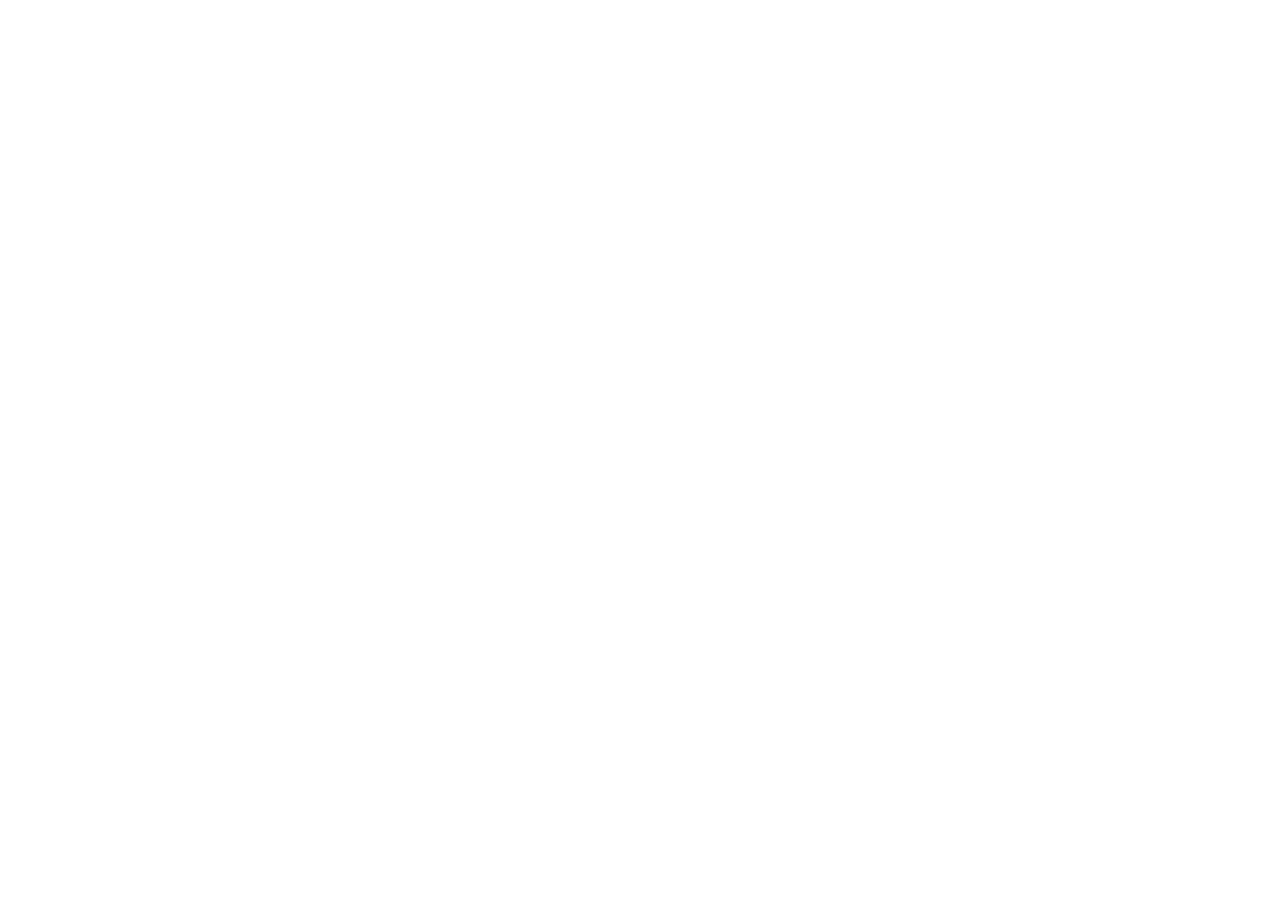
==== admin.html @ 84d3da8e "Создан HTML" ====
<!DOCTYPE html>
<html lang="ru">
<head>
    <meta charset="UTF-8">
    <meta name="viewport" content="width=device-width, initial-scale=1.0">
    <title>Document</title>
</head>
<body>
    
</body>
</html>
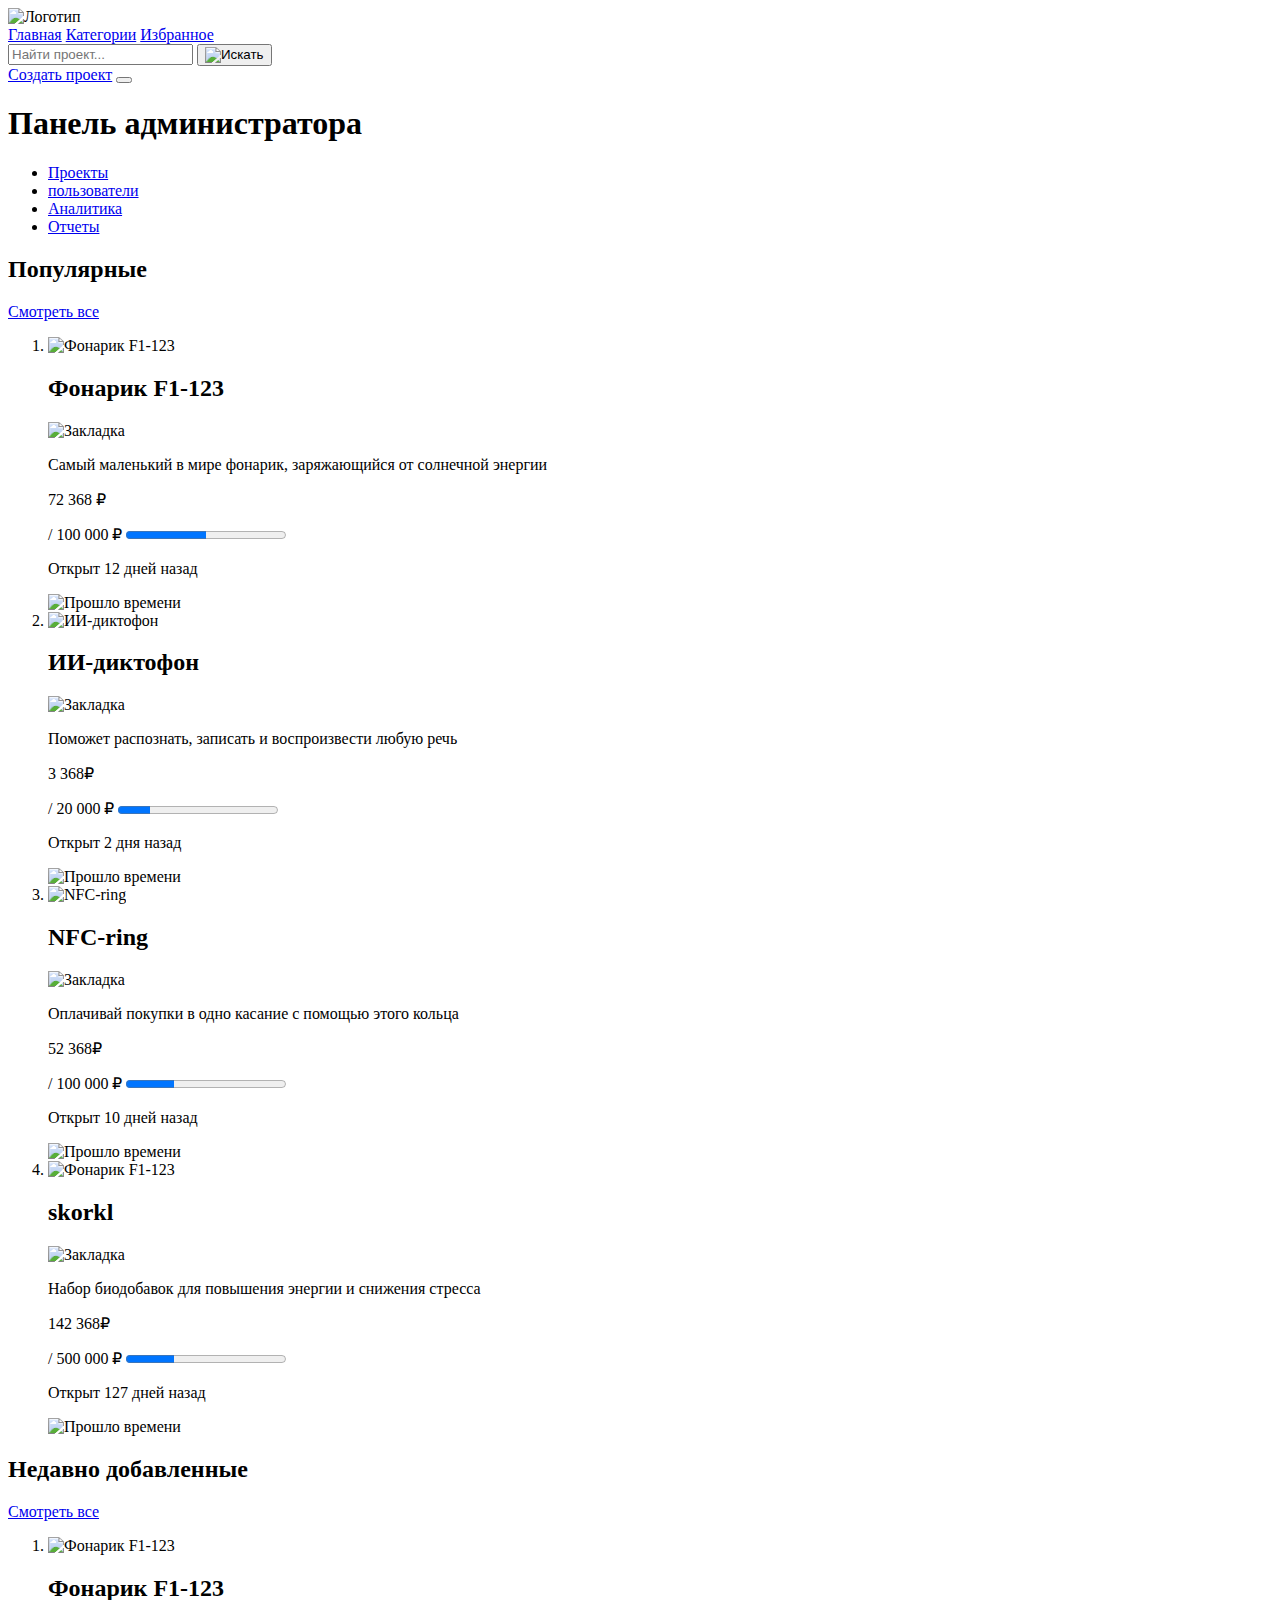
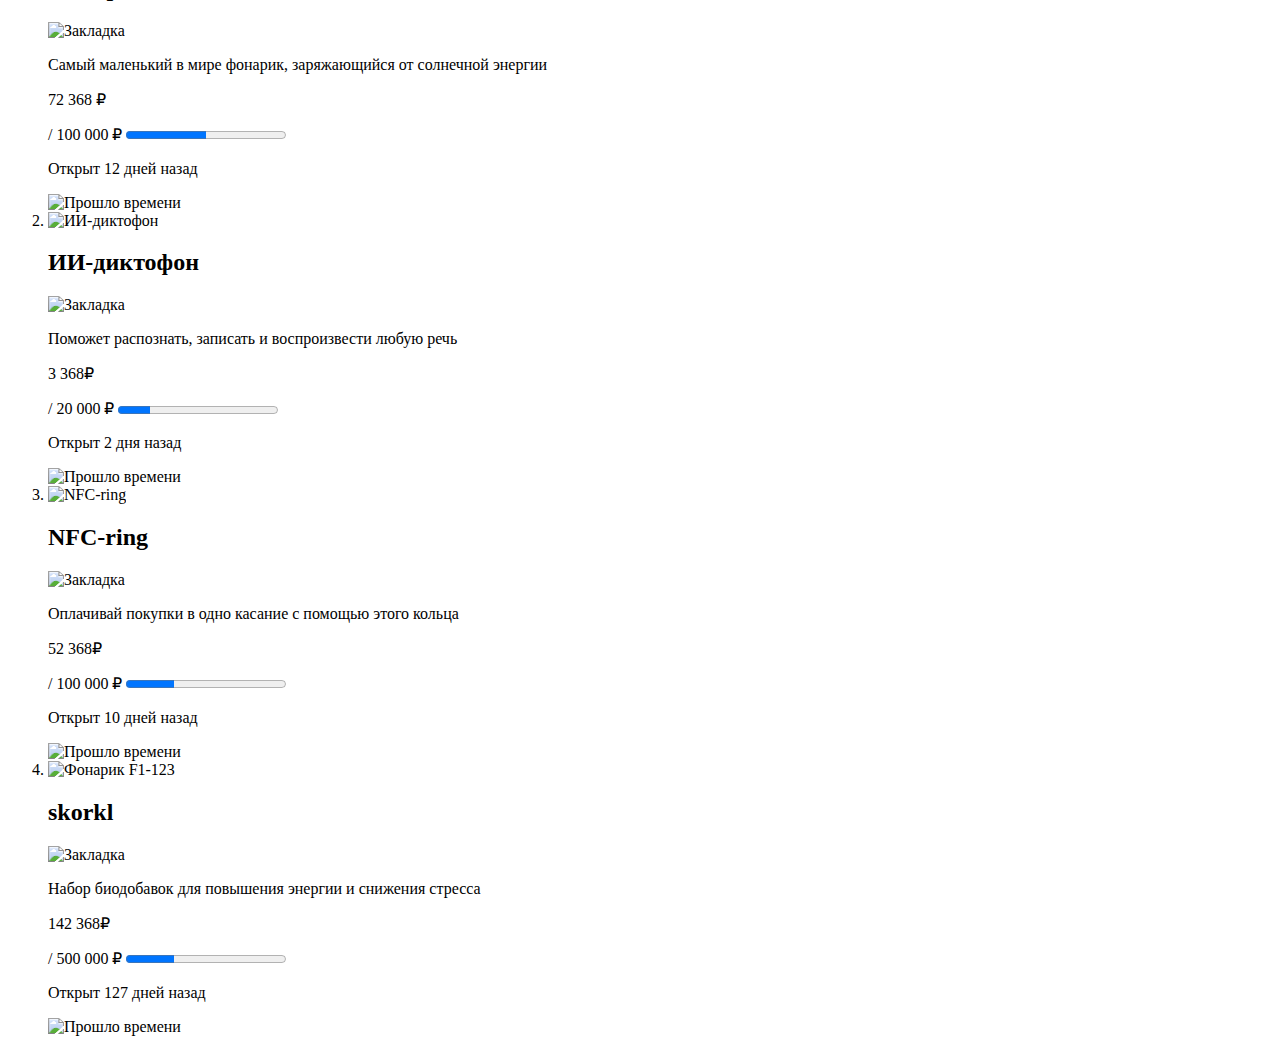
==== commit 3a3282fc: "Все готово, кроме футера" ====
--- a/admin.html
+++ b/admin.html
@@ -1,11 +1,170 @@
 <!DOCTYPE html>
 <html lang="ru">
+
 <head>
     <meta charset="UTF-8">
     <meta name="viewport" content="width=device-width, initial-scale=1.0">
-    <title>Document</title>
+    <title>Биржа проектов</title>
 </head>
+
 <body>
-    
+    <header class="header">
+        <img src="#" alt="Логотип" class="header__logo">
+        <nav class="header__navigation nav">
+            <a href="#" class="nav__link">Главная</a>
+            <a href="#" class="nav__link">Категории</a>
+            <a href="#" class="nav__link">Избранное</a>
+            <form method="GET" class="nav__form form">
+                <label class="form__label-search">
+                    <input type="search" placeholder="Найти проект..." class="form__input-search" />
+                </label>
+                <button type="submit" class="form__button"><img class="form__img" alt="Искать" src="#"></button>
+            </form>
+            <a class="nav__button" href="#">Создать проект</a>
+            <a href="#" class="nav__mail"></a>
+            <button class="nav__notifications"></button>
+            <a href="/user.html"></a>
+        </nav>
+    </header>
+    <main>
+        <section class="admin">
+            <div class="admin__wrapper">
+                <h1 class="admin__title">Панель администратора</h1>
+                <ul class="admin__list">
+                    <li class="admin__item">
+                        <a href="#" class="admin__button">Проекты</a>
+                    </li>
+                    <li class="admin__item">
+                        <a href="#" class="admin__button">пользователи</a>
+                    </li>
+                    <li class="admin__item">
+                        <a href="#" class="admin__button">Аналитика</a>
+                    </li>
+                    <li class="admin__item">
+                        <a href="#" class="admin__button">Отчеты</a>
+                    </li>
+                </ul>
+            </div>
+        </section>
+        <section class="projects">
+            <div class="projects__wrapper">
+                <div class="projects__title-wrapper">
+                    <h2 class="projects__title">Популярные</h2>
+                    <a class="projects__link" href="#">Смотреть все</a>
+                </div>
+                <ol class="projects__list">
+                    <li class="projects__item item">
+                        <img src="/img/Rectangle 14.jpg" alt="Фонарик F1-123" class="item__image">
+                        <h2 class="item__title">Фонарик F1-123</h2>
+                        <img class="item__bookmark" src="/img/fi-rr-bookmark (1).svg" alt="Закладка">
+                        <p class="item__description">Самый маленький в мире фонарик, заряжающийся от солнечной энергии
+                        </p>
+                        <p class="item__collected">72 368 ₽</p><span class="item__collect">/ 100 000 ₽</span>
+                        <progress class="item__progress-bar" value="50" max="100"></progress>
+                        <p class="item__date">Открыт 12 дней назад</p>
+                        <img class="item__icon-time" src="/img/fi-rr-time-past.svg" alt="Прошло времени">
+                    </li>
+                    <li class="projects__item item">
+                        <img src="#" alt="ИИ-диктофон" class="item__image">
+                        <h2 class="item__title">ИИ-диктофон</h2>
+                        <img class="item__bookmark" src="/img/fi-rr-bookmark (1).svg" alt="Закладка">
+                        <p class="item__description">Поможет распознать, записать и воспроизвести любую речь</p>
+                        <p class="item__collected">3 368₽</p><span class="item__collect">/ 20 000 ₽</span>
+                        <progress class="item__progress-bar" value="20" max="100"></progress>
+                        <p class="item__date">Открыт 2 дня назад</p>
+                        <img class="item__icon-time" src="/img/fi-rr-time-past.svg" alt="Прошло времени">
+                    </li>
+                    <li class="projects__item item">
+                        <img src="#" alt="NFC-ring" class="item__image">
+                        <h2 class="item__title">NFC-ring</h2>
+                        <img class="item__bookmark" src="/img/fi-rr-bookmark (1).svg" alt="Закладка">
+                        <p class="item__description">Оплачивай покупки в одно касание с помощью этого кольца</p>
+                        <p class="item__collected">52 368₽</p><span class="item__collect">/ 100 000 ₽</span>
+                        <progress class="item__progress-bar" value="30" max="100"></progress>
+                        <p class="item__date">Открыт 10 дней назад</p>
+                        <img class="item__icon-time" src="/img/fi-rr-time-past.svg" alt="Прошло времени">
+                    </li>
+                    <li class="projects__item item">
+                        <img src="#" alt="Фонарик F1-123" class="item__image">
+                        <h2 class="item__title">skorkl</h2>
+                        <img class="item__bookmark" src="/img/fi-rr-bookmark (1).svg" alt="Закладка">
+                        <p class="item__description">Набор биодобавок для повышения энергии и снижения стресса</p>
+                        <p class="item__collected">142 368₽</p><span class="item__collect">/ 500 000 ₽</span>
+                        <progress class="item__progress-bar" value="30" max="100"></progress>
+                        <p class="item__date">Открыт 127 дней назад</p>
+                        <img class="item__icon-time" src="/img/fi-rr-time-past.svg" alt="Прошло времени">
+                    </li>
+                </ol>
+            </div>
+        </section>
+        <section class="projects">
+            <div class="projects__wrapper">
+                <div class="projects__title-wrapper">
+                    <h2 class="projects__title">Недавно добавленные</h2>
+                    <a class="projects__link" href="#">Смотреть все</a>
+                </div>
+                <ol class="projects__list">
+                    <li class="projects__item item">
+                        <img src="/img/Rectangle 14.jpg" alt="Фонарик F1-123" class="item__image">
+                        <h2 class="item__title">Фонарик F1-123</h2>
+                        <img class="item__bookmark" src="/img/fi-rr-bookmark (1).svg" alt="Закладка">
+                        <p class="item__description">Самый маленький в мире фонарик, заряжающийся от солнечной энергии
+                        </p>
+                        <p class="item__collected">72 368 ₽</p><span class="item__collect">/ 100 000 ₽</span>
+                        <progress class="item__progress-bar" value="50" max="100"></progress>
+                        <p class="item__date">Открыт 12 дней назад</p>
+                        <img class="item__icon-time" src="/img/fi-rr-time-past.svg" alt="Прошло времени">
+                    </li>
+                    <li class="projects__item item">
+                        <img src="#" alt="ИИ-диктофон" class="item__image">
+                        <h2 class="item__title">ИИ-диктофон</h2>
+                        <img class="item__bookmark" src="/img/fi-rr-bookmark (1).svg" alt="Закладка">
+                        <p class="item__description">Поможет распознать, записать и воспроизвести любую речь</p>
+                        <p class="item__collected">3 368₽</p><span class="item__collect">/ 20 000 ₽</span>
+                        <progress class="item__progress-bar" value="20" max="100"></progress>
+                        <p class="item__date">Открыт 2 дня назад</p>
+                        <img class="item__icon-time" src="/img/fi-rr-time-past.svg" alt="Прошло времени">
+                    </li>
+                    <li class="projects__item item">
+                        <img src="#" alt="NFC-ring" class="item__image">
+                        <h2 class="item__title">NFC-ring</h2>
+                        <img class="item__bookmark" src="/img/fi-rr-bookmark (1).svg" alt="Закладка">
+                        <p class="item__description">Оплачивай покупки в одно касание с помощью этого кольца</p>
+                        <p class="item__collected">52 368₽</p><span class="item__collect">/ 100 000 ₽</span>
+                        <progress class="item__progress-bar" value="30" max="100"></progress>
+                        <p class="item__date">Открыт 10 дней назад</p>
+                        <img class="item__icon-time" src="/img/fi-rr-time-past.svg" alt="Прошло времени">
+                    </li>
+                    <li class="projects__item item">
+                        <img src="#" alt="Фонарик F1-123" class="item__image">
+                        <h2 class="item__title">skorkl</h2>
+                        <img class="item__bookmark" src="/img/fi-rr-bookmark (1).svg" alt="Закладка">
+                        <p class="item__description">Набор биодобавок для повышения энергии и снижения стресса</p>
+                        <p class="item__collected">142 368₽</p><span class="item__collect">/ 500 000 ₽</span>
+                        <progress class="item__progress-bar" value="30" max="100"></progress>
+                        <p class="item__date">Открыт 127 дней назад</p>
+                        <img class="item__icon-time" src="/img/fi-rr-time-past.svg" alt="Прошло времени">
+                    </li>
+                </ol>
+            </div>
+        </section>
+    </main>
+    <!-- <footer class="footer">
+        <div class="footer__wrapper">
+            <p></p>
+            <p></p>
+            <p></p>
+            <p></p>
+            <ul>
+                <li><a href=""></a></li>
+                <li><a href=""></a></li>
+                <li><a href=""></a></li>
+                <li><a href=""></a></li>
+                <li><a href=""></a></li>
+                <li><a href=""></a></li>
+            </ul>    
+        </div>
+    </footer> дизайн нужно исправить-->
 </body>
+
 </html>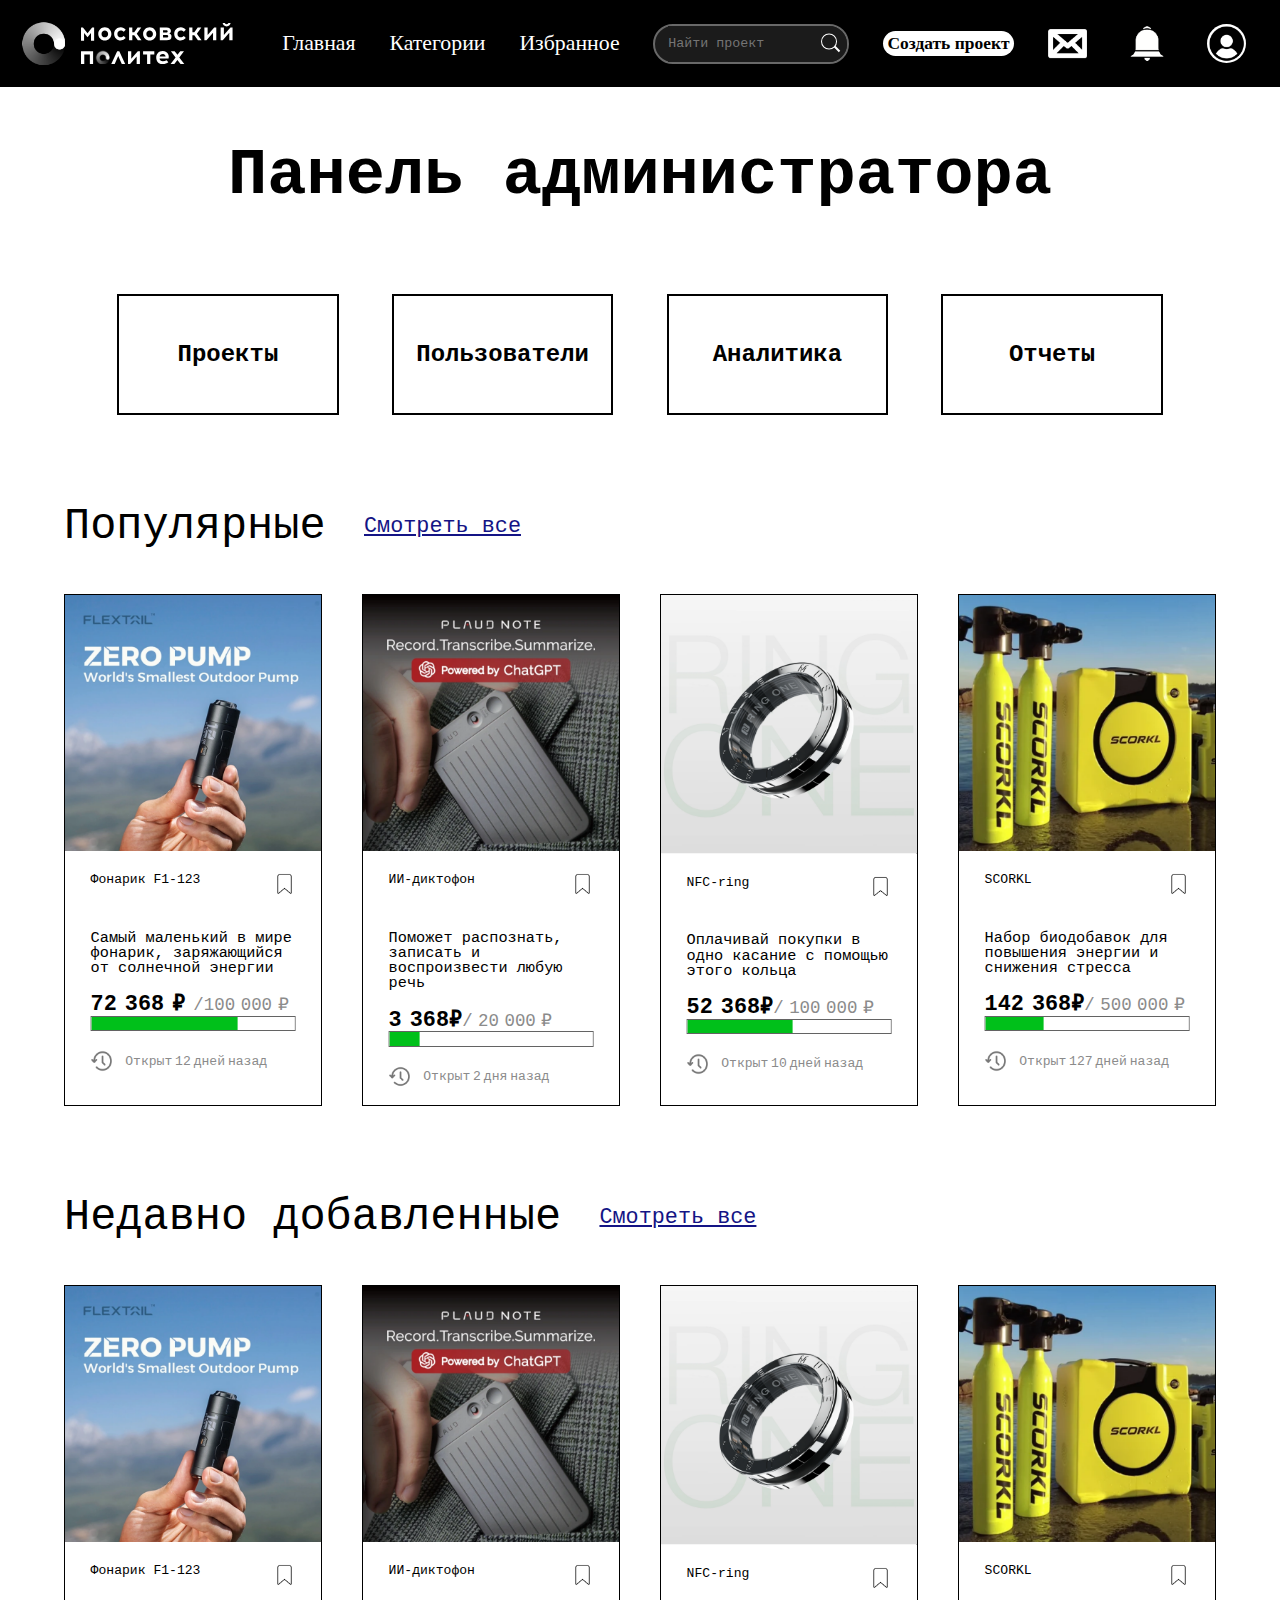
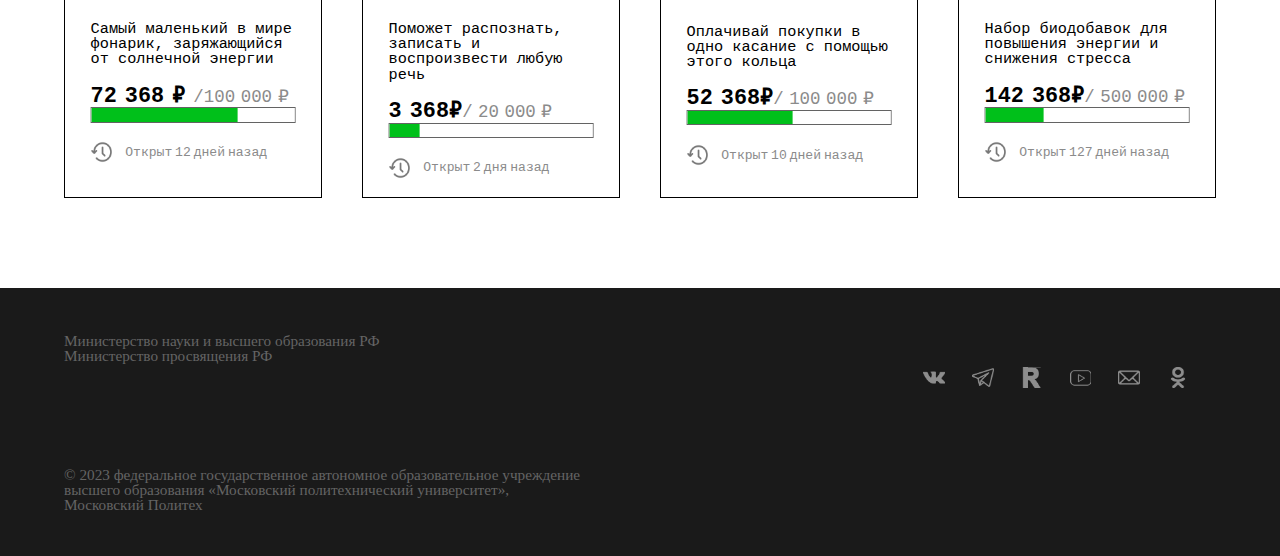
==== commit 955f6100: "add css(admin, index, user)" ====
--- a/admin.html
+++ b/admin.html
@@ -5,166 +5,208 @@
     <meta charset="UTF-8">
     <meta name="viewport" content="width=device-width, initial-scale=1.0">
     <title>Биржа проектов</title>
+	<link rel="stylesheet" href="/css/reset.css">
+	<link rel="stylesheet" href="/css/admin.css">
 </head>
 
 <body>
     <header class="header">
-        <img src="#" alt="Логотип" class="header__logo">
-        <nav class="header__navigation nav">
-            <a href="#" class="nav__link">Главная</a>
-            <a href="#" class="nav__link">Категории</a>
-            <a href="#" class="nav__link">Избранное</a>
-            <form method="GET" class="nav__form form">
-                <label class="form__label-search">
-                    <input type="search" placeholder="Найти проект..." class="form__input-search" />
-                </label>
-                <button type="submit" class="form__button"><img class="form__img" alt="Искать" src="#"></button>
-            </form>
-            <a class="nav__button" href="#">Создать проект</a>
-            <a href="#" class="nav__mail"></a>
-            <button class="nav__notifications"></button>
-            <a href="/user.html"></a>
-        </nav>
+			<div class="header__logo__wrapper">
+				<div class="header__logo logo_picture"></div>
+				<div class="header__logo"></div>
+			</div>
+			<nav class="header__navigation nav">
+					<a href="/index.html" class="nav__link">Главная</a>
+					<a href="#" class="nav__link">Категории</a>
+					<a href="#" class="nav__link">Избранное</a>
+							<form action="" method="get">
+							<input type="text" name="q" class="input is-white" placeholder="Найти проект">
+							<button class="field-search__btn is-white" type="submit">
+								<svg xmlns="http://www.w3.org/2000/svg" viewBox="0 -2 32 32" width="32" height="32" stroke="currentColor">
+									<g fill="none">
+										<g transform="rotate(-45 18.036 2.636)">
+											<path d="M7.423 15.5h1v5.923h-1z"></path>
+											<circle cx="7.5" cy="7.5" r="7.5"></circle>
+										</g>
+									</g>
+								</svg>
+							</button>
+							</form>
+					<a id="new_project" class="nav__button" href="#">Создать проект</a>
+					<a href="#" class="nav__mail"><div id="messege"></div></a>
+					<div class="nav__notifications"></div>
+					<a id="user" href="/user.html"></a>
+			</nav>
     </header>
     <main>
-        <section class="admin">
-            <div class="admin__wrapper">
-                <h1 class="admin__title">Панель администратора</h1>
-                <ul class="admin__list">
-                    <li class="admin__item">
-                        <a href="#" class="admin__button">Проекты</a>
-                    </li>
-                    <li class="admin__item">
-                        <a href="#" class="admin__button">пользователи</a>
-                    </li>
-                    <li class="admin__item">
-                        <a href="#" class="admin__button">Аналитика</a>
-                    </li>
-                    <li class="admin__item">
-                        <a href="#" class="admin__button">Отчеты</a>
-                    </li>
-                </ul>
-            </div>
-        </section>
-        <section class="projects">
-            <div class="projects__wrapper">
-                <div class="projects__title-wrapper">
-                    <h2 class="projects__title">Популярные</h2>
-                    <a class="projects__link" href="#">Смотреть все</a>
-                </div>
-                <ol class="projects__list">
-                    <li class="projects__item item">
-                        <img src="/img/Rectangle 14.jpg" alt="Фонарик F1-123" class="item__image">
-                        <h2 class="item__title">Фонарик F1-123</h2>
-                        <img class="item__bookmark" src="/img/fi-rr-bookmark (1).svg" alt="Закладка">
-                        <p class="item__description">Самый маленький в мире фонарик, заряжающийся от солнечной энергии
-                        </p>
-                        <p class="item__collected">72 368 ₽</p><span class="item__collect">/ 100 000 ₽</span>
-                        <progress class="item__progress-bar" value="50" max="100"></progress>
-                        <p class="item__date">Открыт 12 дней назад</p>
-                        <img class="item__icon-time" src="/img/fi-rr-time-past.svg" alt="Прошло времени">
-                    </li>
-                    <li class="projects__item item">
-                        <img src="#" alt="ИИ-диктофон" class="item__image">
-                        <h2 class="item__title">ИИ-диктофон</h2>
-                        <img class="item__bookmark" src="/img/fi-rr-bookmark (1).svg" alt="Закладка">
-                        <p class="item__description">Поможет распознать, записать и воспроизвести любую речь</p>
-                        <p class="item__collected">3 368₽</p><span class="item__collect">/ 20 000 ₽</span>
-                        <progress class="item__progress-bar" value="20" max="100"></progress>
-                        <p class="item__date">Открыт 2 дня назад</p>
-                        <img class="item__icon-time" src="/img/fi-rr-time-past.svg" alt="Прошло времени">
-                    </li>
-                    <li class="projects__item item">
-                        <img src="#" alt="NFC-ring" class="item__image">
-                        <h2 class="item__title">NFC-ring</h2>
-                        <img class="item__bookmark" src="/img/fi-rr-bookmark (1).svg" alt="Закладка">
-                        <p class="item__description">Оплачивай покупки в одно касание с помощью этого кольца</p>
-                        <p class="item__collected">52 368₽</p><span class="item__collect">/ 100 000 ₽</span>
-                        <progress class="item__progress-bar" value="30" max="100"></progress>
-                        <p class="item__date">Открыт 10 дней назад</p>
-                        <img class="item__icon-time" src="/img/fi-rr-time-past.svg" alt="Прошло времени">
-                    </li>
-                    <li class="projects__item item">
-                        <img src="#" alt="Фонарик F1-123" class="item__image">
-                        <h2 class="item__title">skorkl</h2>
-                        <img class="item__bookmark" src="/img/fi-rr-bookmark (1).svg" alt="Закладка">
-                        <p class="item__description">Набор биодобавок для повышения энергии и снижения стресса</p>
-                        <p class="item__collected">142 368₽</p><span class="item__collect">/ 500 000 ₽</span>
-                        <progress class="item__progress-bar" value="30" max="100"></progress>
-                        <p class="item__date">Открыт 127 дней назад</p>
-                        <img class="item__icon-time" src="/img/fi-rr-time-past.svg" alt="Прошло времени">
-                    </li>
-                </ol>
-            </div>
-        </section>
-        <section class="projects">
-            <div class="projects__wrapper">
-                <div class="projects__title-wrapper">
-                    <h2 class="projects__title">Недавно добавленные</h2>
-                    <a class="projects__link" href="#">Смотреть все</a>
-                </div>
-                <ol class="projects__list">
-                    <li class="projects__item item">
-                        <img src="/img/Rectangle 14.jpg" alt="Фонарик F1-123" class="item__image">
-                        <h2 class="item__title">Фонарик F1-123</h2>
-                        <img class="item__bookmark" src="/img/fi-rr-bookmark (1).svg" alt="Закладка">
-                        <p class="item__description">Самый маленький в мире фонарик, заряжающийся от солнечной энергии
-                        </p>
-                        <p class="item__collected">72 368 ₽</p><span class="item__collect">/ 100 000 ₽</span>
-                        <progress class="item__progress-bar" value="50" max="100"></progress>
-                        <p class="item__date">Открыт 12 дней назад</p>
-                        <img class="item__icon-time" src="/img/fi-rr-time-past.svg" alt="Прошло времени">
-                    </li>
-                    <li class="projects__item item">
-                        <img src="#" alt="ИИ-диктофон" class="item__image">
-                        <h2 class="item__title">ИИ-диктофон</h2>
-                        <img class="item__bookmark" src="/img/fi-rr-bookmark (1).svg" alt="Закладка">
-                        <p class="item__description">Поможет распознать, записать и воспроизвести любую речь</p>
-                        <p class="item__collected">3 368₽</p><span class="item__collect">/ 20 000 ₽</span>
-                        <progress class="item__progress-bar" value="20" max="100"></progress>
-                        <p class="item__date">Открыт 2 дня назад</p>
-                        <img class="item__icon-time" src="/img/fi-rr-time-past.svg" alt="Прошло времени">
-                    </li>
-                    <li class="projects__item item">
-                        <img src="#" alt="NFC-ring" class="item__image">
-                        <h2 class="item__title">NFC-ring</h2>
-                        <img class="item__bookmark" src="/img/fi-rr-bookmark (1).svg" alt="Закладка">
-                        <p class="item__description">Оплачивай покупки в одно касание с помощью этого кольца</p>
-                        <p class="item__collected">52 368₽</p><span class="item__collect">/ 100 000 ₽</span>
-                        <progress class="item__progress-bar" value="30" max="100"></progress>
-                        <p class="item__date">Открыт 10 дней назад</p>
-                        <img class="item__icon-time" src="/img/fi-rr-time-past.svg" alt="Прошло времени">
-                    </li>
-                    <li class="projects__item item">
-                        <img src="#" alt="Фонарик F1-123" class="item__image">
-                        <h2 class="item__title">skorkl</h2>
-                        <img class="item__bookmark" src="/img/fi-rr-bookmark (1).svg" alt="Закладка">
-                        <p class="item__description">Набор биодобавок для повышения энергии и снижения стресса</p>
-                        <p class="item__collected">142 368₽</p><span class="item__collect">/ 500 000 ₽</span>
-                        <progress class="item__progress-bar" value="30" max="100"></progress>
-                        <p class="item__date">Открыт 127 дней назад</p>
-                        <img class="item__icon-time" src="/img/fi-rr-time-past.svg" alt="Прошло времени">
-                    </li>
-                </ol>
-            </div>
-        </section>
+      <section class="admin">
+        <h1 class="admin__title">Панель администратора</h1>
+					<div class="admin__wrapper">
+						<a href="#" class="admin__button">Проекты</a>
+						<a href="#" class="admin__button">Пользователи</a>
+						<a href="#" class="admin__button">Аналитика</a>
+						<a href="#" class="admin__button">Отчеты</a>
+          </div>
+      </section>
+
+
+
+
+			<section class="projects">
+				<div class="projects__wrapper">
+					<div class="projects__title-wrapper">
+							<h2 class="projects__title">Популярные</h2>
+							<a class="projects__link" href="#">Смотреть все</a>
+					</div>
+				</div>
+				<div class="items_wrapper">
+					<div class="project__item">
+						<img src="files/light.png" alt="Фонарик F1-123" class="item__image">
+						<div class="item">
+							<h2 class="item__title">Фонарик F1-123</h2>
+							<img class="item__bookmark" src="files/zacladka.png" alt="Закладка">
+						</div>
+						<p class="item__description">Самый маленький в мире фонарик, заряжающийся от солнечной энергии</p>
+						<p class="item__collected">72 368 ₽ <span class="item__collect">/100 000 ₽</span></p>
+						<progress class="item__progress-bar" value="50" max="100"></progress>
+						<div class="item__time">
+							<img class="item__icon-time" src="files/recent.png" alt="Прошло времени">
+							<p class="item__date">Открыт 12 дней назад</p>
+						</div>
+					</div>
+					<div class="project__item">
+						<img src="files/recorder.png" alt="ИИ-диктофон" class="item__image">
+						<div class="item">
+							<h2 class="item__title">ИИ-диктофон</h2>
+							<img class="item__bookmark" src="files/zacladka.png" alt="Закладка">
+						</div>
+						<p class="item__description">Поможет распознать, записать и воспроизвести любую речь</p>
+						<p class="item__collected">3 368₽<span class="item__collect">/ 20 000 ₽</span></p>
+						<progress class="item__progress-bar" value="20" max="100"></progress>
+						<div class="item__time">
+							<img class="item__icon-time" src="files/recent.png" alt="Прошло времени">
+							<p class="item__date">Открыт 2 дня назад</p>
+						</div>
+					</div>
+					<div class="project__item">
+						<img src="files/ring.png" alt="NFC-ring" class="item__image">
+						<div class="item">
+							<h2 class="item__title">NFC-ring</h2>
+							<img class="item__bookmark" src="files/zacladka.png" alt="Закладка">
+						</div>
+						<p class="item__description">Оплачивай покупки в одно касание с помощью этого кольца</p>
+						<p class="item__collected">52 368₽<span class="item__collect">/ 100 000 ₽</span></p>
+						<progress class="item__progress-bar" value="30" max="100"></progress>
+						<div class="item__time">
+							<img class="item__icon-time" src="files/recent.png" alt="Прошло времени">
+							<p class="item__date">Открыт 10 дней назад</p>
+						</div>
+					</div>
+					<div class="project__item">
+						<img src="files/scorcl.png" alt="Фонарик F1-123" class="item__image">
+						<div class="item">
+							<h2 class="item__title">SCORKL</h2>
+							<img class="item__bookmark" src="files/zacladka.png" alt="Закладка">
+						</div>
+						<p class="item__description">Набор биодобавок для повышения энергии и снижения стресса</p>
+						<p class="item__collected">142 368₽<span class="item__collect">/ 500 000 ₽</span></p>
+						<progress class="item__progress-bar" value="30" max="100"></progress>
+						<div class="item__time">
+							<img class="item__icon-time" src="files/recent.png" alt="Прошло времени">
+							<p class="item__date">Открыт 127 дней назад</p>
+						</div>
+					</div>
+				</div>
+			</section>
+
+			<section class="projects">
+				<div class="projects__wrapper">
+					<div class="projects__title-wrapper">
+							<h2 class="projects__title">Недавно добавленные</h2>
+							<a class="projects__link" href="#">Смотреть все</a>
+					</div>
+				</div>
+				<div class="items_wrapper">
+					<div class="project__item">
+						<img src="files/light.png" alt="Фонарик F1-123" class="item__image">
+						<div class="item">
+							<h2 class="item__title">Фонарик F1-123</h2>
+							<img class="item__bookmark" src="files/zacladka.png" alt="Закладка">
+						</div>
+						<p class="item__description">Самый маленький в мире фонарик, заряжающийся от солнечной энергии</p>
+						<p class="item__collected">72 368 ₽ <span class="item__collect">/100 000 ₽</span></p>
+						<progress class="item__progress-bar" value="50" max="100"></progress>
+						<div class="item__time">
+							<img class="item__icon-time" src="files/recent.png" alt="Прошло времени">
+							<p class="item__date">Открыт 12 дней назад</p>
+						</div>
+					</div>
+					<div class="project__item">
+						<img src="files/recorder.png" alt="ИИ-диктофон" class="item__image">
+						<div class="item">
+							<h2 class="item__title">ИИ-диктофон</h2>
+							<img class="item__bookmark" src="files/zacladka.png" alt="Закладка">
+						</div>
+						<p class="item__description">Поможет распознать, записать и воспроизвести любую речь</p>
+						<p class="item__collected">3 368₽<span class="item__collect">/ 20 000 ₽</span></p>
+						<progress class="item__progress-bar" value="20" max="100"></progress>
+						<div class="item__time">
+							<img class="item__icon-time" src="files/recent.png" alt="Прошло времени">
+							<p class="item__date">Открыт 2 дня назад</p>
+						</div>
+					</div>
+					<div class="project__item">
+						<img src="files/ring.png" alt="NFC-ring" class="item__image">
+						<div class="item">
+							<h2 class="item__title">NFC-ring</h2>
+							<img class="item__bookmark" src="files/zacladka.png" alt="Закладка">
+						</div>
+						<p class="item__description">Оплачивай покупки в одно касание с помощью этого кольца</p>
+						<p class="item__collected">52 368₽<span class="item__collect">/ 100 000 ₽</span></p>
+						<progress class="item__progress-bar" value="30" max="100"></progress>
+						<div class="item__time">
+							<img class="item__icon-time" src="files/recent.png" alt="Прошло времени">
+							<p class="item__date">Открыт 10 дней назад</p>
+						</div>
+					</div>
+					<div class="project__item">
+						<img src="files/scorcl.png" alt="Фонарик F1-123" class="item__image">
+						<div class="item">
+							<h2 class="item__title">SCORKL</h2>
+							<img class="item__bookmark" src="files/zacladka.png" alt="Закладка">
+						</div>
+						<p class="item__description">Набор биодобавок для повышения энергии и снижения стресса</p>
+						<p class="item__collected">142 368₽<span class="item__collect">/ 500 000 ₽</span></p>
+						<progress class="item__progress-bar" value="30" max="100"></progress>
+						<div class="item__time">
+							<img class="item__icon-time" src="files/recent.png" alt="Прошло времени">
+							<p class="item__date">Открыт 127 дней назад</p>
+						</div>
+					</div>
+				</div>
+			</section>
     </main>
-    <!-- <footer class="footer">
+    <footer class="footer">
         <div class="footer__wrapper">
-            <p></p>
-            <p></p>
-            <p></p>
-            <p></p>
-            <ul>
-                <li><a href=""></a></li>
-                <li><a href=""></a></li>
-                <li><a href=""></a></li>
-                <li><a href=""></a></li>
-                <li><a href=""></a></li>
-                <li><a href=""></a></li>
-            </ul>    
+					<div class="first_half half">
+						<div class="ministri">
+							<p>Министерство науки и высшего образования РФ</p>
+							<p>Министерство просвящения РФ</p>
+						</div>
+						<div class="contacts">
+							<a style="background-image: url('files/vk.png');" class="contact" href="#" target="_blank"></a>
+							<a style="background-image: url('files/tg.png');" class="contact" href="#" target="_blank"></a>
+							<a style="background-image: url('files/r.png');" class="contact" href="#" target="_blank"></a>
+							<a style="background-image: url('files/youtube.png');" class="contact" href="#" target="_blank"></a>
+							<a style="background-image: url('files/email.png');" class="contact" href="#" target="_blank"></a>
+							<a style="background-image: url('files/odn.png');" class="contact" href="#" target="_blank"></a>
+						</div>
+					</div>
+					<div class="second_half half">
+						<p>&#169; 2023 федеральное государственное автономное образовательное учреждение <br> высшего образования &#171;Московский политехнический университет&#187;, <br>Московский Политех</p>
+					</div>
         </div>
-    </footer> дизайн нужно исправить-->
+    </footer>
 </body>
-
+<script type="text/javascript" src="admin.js"></script>
 </html>--- a/css/admin.css
+++ b/css/admin.css
@@ -0,0 +1,342 @@
+* {
+	padding: 0;
+	margin: 0;
+	font-family: monospace,monospace;
+}
+header {
+	display: flex;
+	align-items: center;
+	background-color: black;
+	height: calc((1vh + 1vw) * 4);
+}
+section {
+	margin-bottom: 10vh;
+	padding: 0 5vw 0 5vw;
+}
+.header__logo__wrapper {
+	display: flex;
+	align-items: center;
+	justify-content: space-evenly;
+}
+.header__logo{
+	width: calc((1vw + 1vh) * 7);
+	height: calc((1vw + 1vh) * 1.9);
+	margin: calc((1vw + 1vh) * 0.7);
+	background-color:black;
+	background-image: url("/files/mospolytech-logo-white.svg");
+	background-position:center;
+	background-size: cover;
+}
+.logo_picture {
+	width: calc((1vw + 1vh) * 2);
+	height: calc((1vw + 1vh) * 2);
+	margin: 0 0 0 calc(1vh + 1vw);
+	background-color:black;
+	background-image: url("/files/mospolytech-logo-white.png");
+	background-position:center;
+	background-size: cover;
+}
+.header__navigation {
+	display: flex;
+	height: 100%;
+	width: 100%;
+	justify-content:space-evenly ;
+	align-items: center;
+	background-color:black;
+	
+}
+.header__navigation a{
+	color: white;
+	font-size: calc((1vw + 1vh));
+	outline: none;
+	text-decoration: none;
+	transition: .75s;
+}
+.header__navigation a:hover{
+	transition: 0.75s;
+	color: red;
+	
+}
+form{
+	display: flex;
+	justify-content: space-between;
+	border: 2px rgb(104, 104, 104) solid;
+	border-radius: 25px;
+	background-color: rgb(27, 27, 27);
+	width: 15vw;
+	display: flex;
+	justify-content: space-between;
+}
+input {
+	background-color: rgb(27, 27, 27);
+	border: none;
+	width: 80%;
+	color: white;
+	white-space: nowrap;
+	margin-left: 1vw;
+	outline: none;
+	
+}
+.field-search__btn{
+	background-color: rgb(27, 27, 27);
+	border: none;
+	border-bottom-right-radius: 25px;
+	border-top-right-radius: 25px;
+	color: white;
+	cursor: pointer;
+}
+.field-search__btn:hover{
+	transition: 0.75s;
+	opacity: 0.7;
+}
+#new_project {
+	display: block;
+	height: auto;
+	width: auto;
+	color: black;
+	background-color: rgb(255, 255, 255);
+	border-radius: 25px;
+	padding: calc((1vw + 1vh) * .19);
+	font-size: calc((1vh + 1vw) * .8);
+	font-weight: 900;
+	text-align: center;
+	transition: 0.75s;
+}
+#new_project:hover{
+	transition: 0.75s;
+	background-color: red;
+	transform: scale(0.95, 0.95);
+}
+.nav__mail{
+	display: block;
+	height: calc((1vh + 1vw) * 1.8);
+	width: calc((1vh + 1vw) * 1.8);
+	background-color: black;
+	transition: 0.75s;
+}
+.nav__mail:hover{
+	transition: 0.75s;
+	transform: scale(0.9, 0.9);
+	opacity: 0.8;
+}
+#messege{
+	background-image: url("/files/messege.png");
+	background-position: center;
+	background-size: cover;
+	height: 100%;
+	width: 100%;
+	transition: 0.75s;
+}
+.nav__notifications{
+	height: calc((1vh + 1vw) * 2.4);
+	width: calc((1vh + 1vw) * 2.4);
+	background-color: black;
+	background-image: url("/files/notification.png");
+	background-position: center;
+	background-size: cover;
+	transition: 0.75s;
+	cursor: pointer;
+}
+.nav__notifications:hover{
+	transition: 0.75s;
+	transform: scale(0.9, 0.9);
+	opacity: 0.8;
+}
+#user {
+	display: block;
+	height: calc((1vh + 1vw) * 1.8);
+	width: calc((1vh + 1vw) * 1.8);
+	border-radius: 50%;
+	background-color: white;
+	background-image: url("/files/user.png");
+	background-position: center;
+	background-size: cover;
+	transition: 0.75s;
+}
+#user:hover{
+	transition: 0.75s;
+	transform: scale(0.9, 0.9);
+	opacity: 0.8;
+}
+section{
+	background-color: white;
+}
+.admin__title{
+	display: flex;
+	height: 20vh;
+	align-items: center;
+	justify-content: space-evenly;
+	font-size: calc((1vw + 1vh) * 3);
+	font-weight: bold;
+}
+.admin__wrapper{
+	display: flex;
+	justify-content: space-evenly;
+	margin-top: 3vh;
+}
+.admin__button{
+	height: 13vh;
+	width: 17vw;
+	background-color: rgb(255, 255, 255);
+	display: flex;
+	align-items: center;
+	justify-content: space-evenly;
+	outline: none;
+	text-decoration: none;
+	user-select: none;
+	border: 2px black solid;
+	font-size: calc((1vh + 1vw) * 1.1);
+	color: black;
+	font-weight: bold;
+	transition: 0.75s;
+}
+.admin__button:hover{
+	transition: 0.75s;
+	background-color: rgb(255, 0, 0);
+}
+.admin__button:active{
+	transition: 0.1s;
+	transform: scale(0.95, 0.95);
+}
+.projects__title-wrapper{
+	display: flex;
+	min-width: 30vw;
+	align-items: center;
+	margin-bottom: 5vh;
+}
+.projects__title{
+	color: black;
+	font-size: calc((1vh + 1vw) * 2);
+	width: auto;
+}
+.projects__link{
+	font-size: calc((1vh + 1vw));
+	transition: 0.75s;
+	margin-left: 3vw;
+	color: rgb(20, 20, 133);
+}
+.projects__link:hover{
+	transition: 0.75s;
+	color: red;
+}
+.items_wrapper{
+	display: flex;
+	justify-content: space-between;
+}
+.project__item{
+	background-color: rgb(255, 255, 255);
+	width: 20vw;
+	border: 1px black solid;
+	transition: 0.75s;
+}
+.project__item:hover{
+	transition: 0.75s;
+	transform: scale(0.97, 0.97);
+	cursor: pointer;
+}
+.project__item:active{
+	transition: 0.1s;
+	transform: scale(1, 1);
+}
+.item__image{
+	width: 100%;
+}
+.item{
+	display: flex;
+	justify-content: space-between;
+	font-size: calc((1vh + 1vw) * .6);
+	margin: 2vh 2vw 2vh 2vw;
+}
+.item__bookmark{
+	height: calc((1vh + 1vw) * 1);
+	width: auto;
+}
+.item__description{
+	text-align: left;
+	font-size: calc((1vh + 1vw) * .7);
+	padding: 2vh 2vw 2vh 2vw;
+}
+.item__collected{
+	text-align: left;
+	font-weight: bold;
+	font-size: calc((1vh + 1vw));
+	word-spacing: -5px;
+	margin-left: 2vw;
+}
+.item__collect{
+	font-weight:lighter;
+	font-size: calc((1vh + 1vw) * .8);
+	color: rgb(139, 139, 139);
+}
+progress{
+	height: 1.7vh;
+	border-radius: 0;
+	border: 1px rgb(99, 99, 99) solid;
+	width: 80%;
+	margin-left: 50%;
+	transform: translateX(-50%);
+}
+progress::-webkit-progress-bar{
+	background-color: rgb(255, 255, 255);
+}
+progress::-webkit-progress-value{
+	background-color: rgb(0, 192, 26);
+}
+.item__time{
+	display: flex;
+	margin: 2vh 2vw;
+	justify-content: space-between;
+	font-size: calc((1vh + 1vw) * .6);
+	align-items: center;
+}
+.item__icon-time{
+	height: calc((1vh + 1vw) * 1);
+}
+.item__date{
+	width: 100%;
+	margin-left: 1vw;
+	word-spacing: -5px;
+	color: rgb(139, 139, 139);
+}
+footer{
+	height: 20vh;
+	background-color: rgb(26, 26, 26);
+	font-size: calc((1vw + 1vh) * .7);
+	color: rgb(100, 100, 100);
+	padding: 5vh 5vw;
+}
+.footer__wrapper{
+	display: flex;
+	flex-direction: column;
+	align-content: space-around;
+	height: 100%;
+}
+.half{
+	height: 50%;
+}
+.first_half{
+	display: flex;
+	justify-content: space-between;
+}
+.contacts{
+	display: flex;
+	width: 25vw;
+	justify-content: space-evenly;
+	align-items: center;
+}
+.second_half{
+	display: flex;
+	align-items: end;
+}
+.contact {
+	background-position: center;
+	background-size: cover;
+	width: calc((1vh + 1vw));
+	height: calc((1vh + 1vw));
+	opacity: 0.5;
+	transition: 0.75s;
+}
+.contact:hover{
+	transition: 0.75s;
+	opacity: 1;
+}